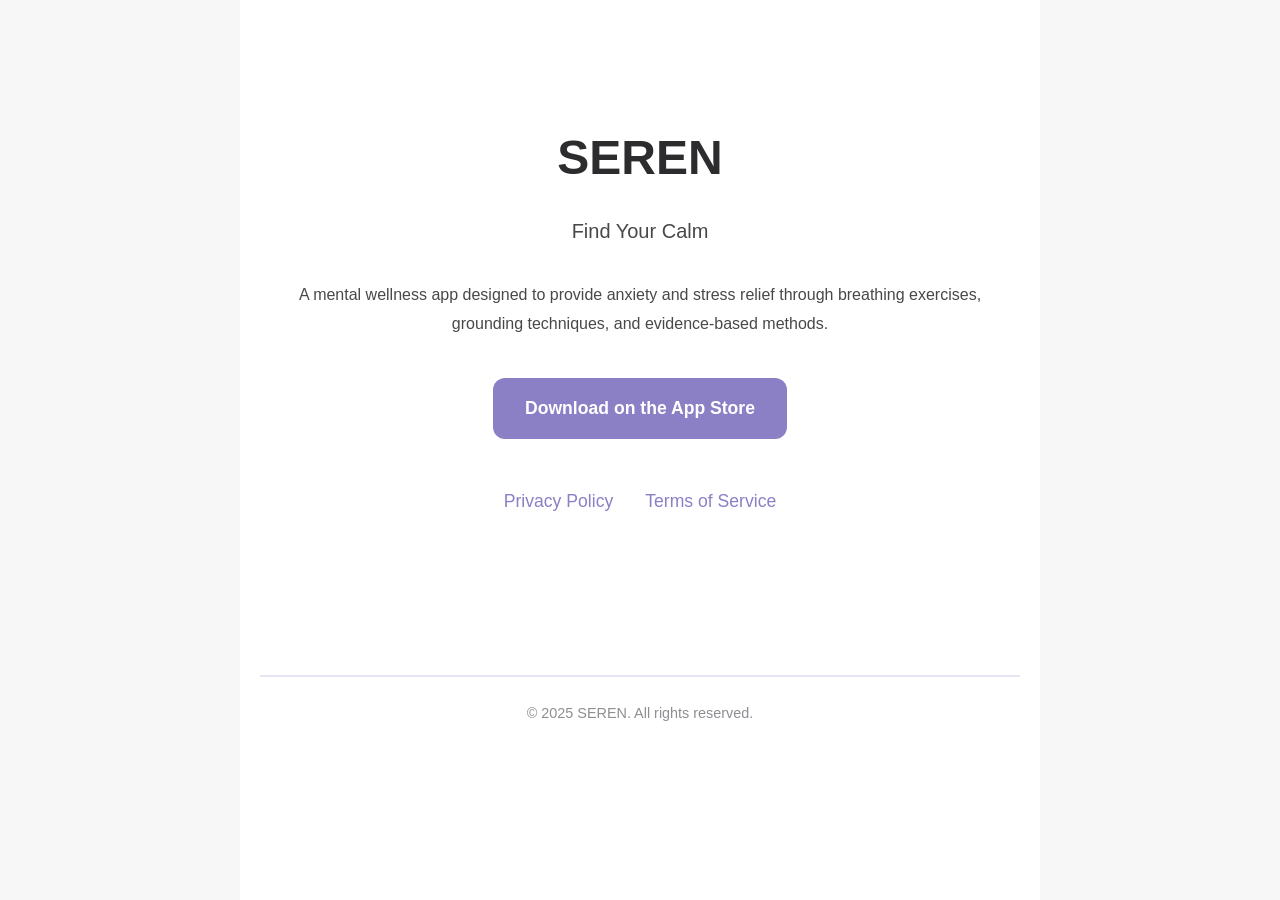
==== docs/index.html @ a89db605 "Update Privacy Policy and Terms of Service with comprehensive legal coverage - Added detailed CCPA a" ====
<!DOCTYPE html>
<html lang="en">
<head>
    <meta charset="UTF-8">
    <meta name="viewport" content="width=device-width, initial-scale=1.0">
    <title>SEREN - Find Your Calm</title>
    <link rel="stylesheet" href="style.css">
</head>
<body>
    <div class="container">
        <div class="hero">
            <h1>SEREN</h1>
            <p class="subtitle">Find Your Calm</p>
            <p>A mental wellness app designed to provide anxiety and stress relief through breathing exercises, grounding techniques, and evidence-based methods.</p>

            <div style="margin-top: 40px;">
                <a href="#" class="cta-button">Download on the App Store</a>
            </div>

            <div class="links">
                <a href="privacy.html">Privacy Policy</a>
                <a href="terms.html">Terms of Service</a>
            </div>
        </div>

        <footer style="margin-top: 80px;">
            <p>&copy; 2025 SEREN. All rights reserved.</p>
        </footer>
    </div>
</body>
</html>
---- docs/style.css ----
/* SEREN Legal Documents Stylesheet */

:root {
    --primary-purple: #8B7FC6;
    --light-purple: #E8E4F3;
    --text-dark: #2C2C2E;
    --text-medium: #48484A;
    --text-light: #8E8E93;
    --bg-white: #FFFFFF;
    --bg-light: #F7F7F7;
}

* {
    margin: 0;
    padding: 0;
    box-sizing: border-box;
}

body {
    font-family: -apple-system, BlinkMacSystemFont, 'Inter', 'Segoe UI', Roboto, sans-serif;
    line-height: 1.6;
    color: var(--text-medium);
    background-color: var(--bg-light);
}

.container {
    max-width: 800px;
    margin: 0 auto;
    padding: 40px 20px;
    background-color: var(--bg-white);
    min-height: 100vh;
}

header {
    text-align: center;
    margin-bottom: 48px;
    padding-bottom: 24px;
    border-bottom: 2px solid var(--light-purple);
}

header h1 {
    font-size: 2.5rem;
    font-weight: 700;
    color: var(--text-dark);
    margin-bottom: 8px;
}

.last-updated {
    font-size: 0.9rem;
    color: var(--text-light);
    font-style: italic;
}

main {
    margin-bottom: 48px;
}

section {
    margin-bottom: 32px;
}

h2 {
    font-size: 1.75rem;
    font-weight: 600;
    color: var(--text-dark);
    margin-top: 32px;
    margin-bottom: 16px;
}

h3 {
    font-size: 1.25rem;
    font-weight: 600;
    color: var(--text-dark);
    margin-top: 24px;
    margin-bottom: 12px;
}

p {
    margin-bottom: 16px;
    line-height: 1.8;
}

ul {
    margin-left: 24px;
    margin-bottom: 16px;
}

li {
    margin-bottom: 8px;
    line-height: 1.8;
}

strong {
    color: var(--text-dark);
    font-weight: 600;
}

a {
    color: var(--primary-purple);
    text-decoration: none;
    transition: opacity 0.2s ease;
}

a:hover {
    opacity: 0.7;
    text-decoration: underline;
}

.tagline {
    text-align: center;
    margin-top: 48px;
    padding: 24px;
    background-color: var(--light-purple);
    border-radius: 12px;
}

.tagline p {
    font-size: 1.1rem;
    color: var(--primary-purple);
    margin-bottom: 0;
}

footer {
    text-align: center;
    padding-top: 24px;
    border-top: 2px solid var(--light-purple);
    color: var(--text-light);
    font-size: 0.9rem;
}

/* Responsive Design */
@media (max-width: 768px) {
    .container {
        padding: 24px 16px;
    }

    header h1 {
        font-size: 2rem;
    }

    h2 {
        font-size: 1.5rem;
    }

    h3 {
        font-size: 1.1rem;
    }
}

/* Landing Page Specific Styles */
.hero {
    text-align: center;
    padding: 80px 20px;
}

.hero h1 {
    font-size: 3rem;
    color: var(--text-dark);
    margin-bottom: 16px;
}

.hero .subtitle {
    font-size: 1.25rem;
    color: var(--text-medium);
    margin-bottom: 32px;
}

.cta-button {
    display: inline-block;
    padding: 16px 32px;
    background-color: var(--primary-purple);
    color: white;
    border-radius: 12px;
    font-weight: 600;
    font-size: 1.1rem;
    transition: all 0.3s ease;
}

.cta-button:hover {
    background-color: #7A6FB5;
    transform: translateY(-2px);
    box-shadow: 0 4px 12px rgba(139, 127, 198, 0.3);
    text-decoration: none;
    opacity: 1;
}

.links {
    display: flex;
    justify-content: center;
    gap: 32px;
    margin-top: 48px;
}

.links a {
    font-size: 1.1rem;
}
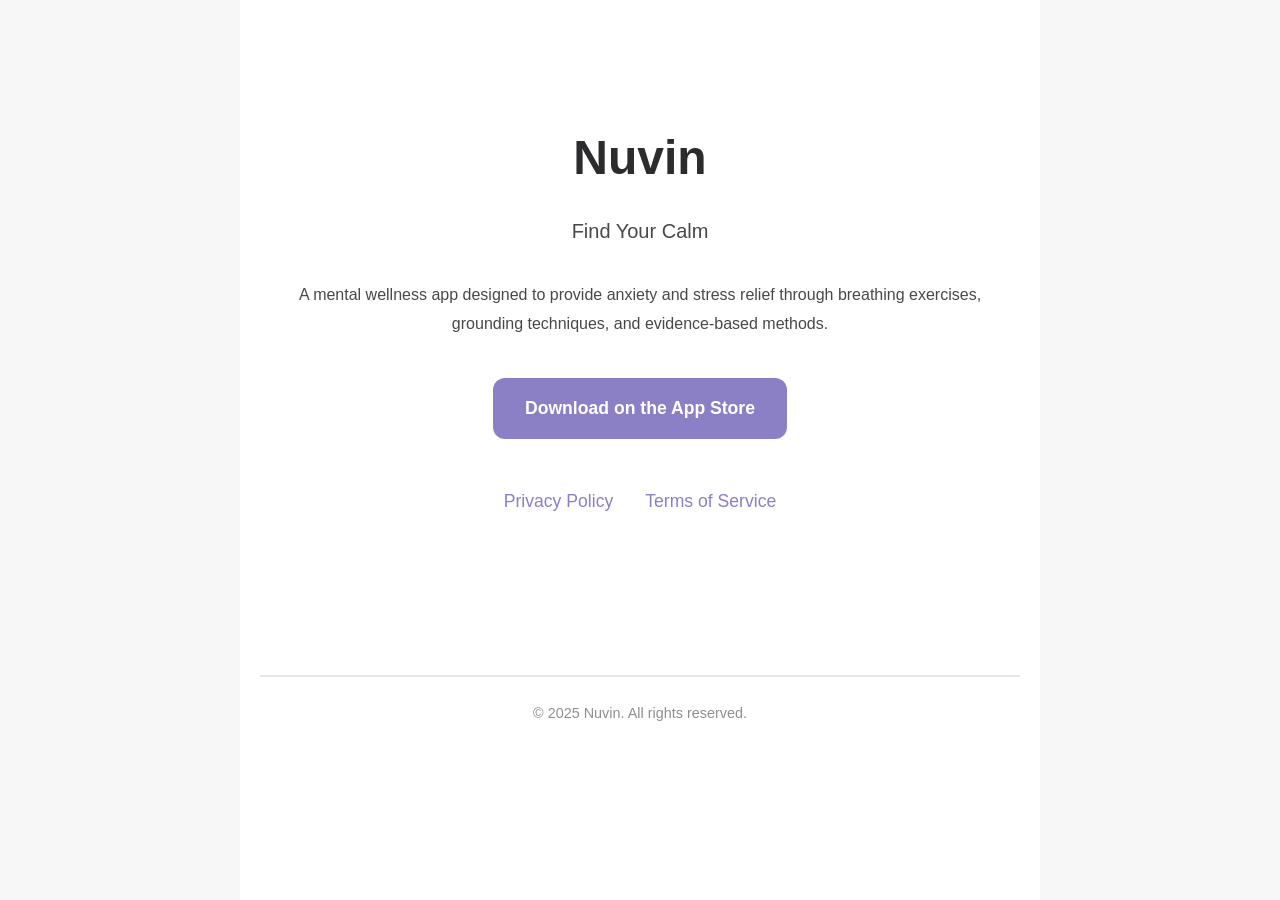
==== commit 63563275: "Version 1.2.0 - Critical pre-release fixes SECURITY: - Ensure Config.plist is properly ignored in gi" ====
--- a/docs/index.html
+++ b/docs/index.html
@@ -3,13 +3,13 @@
 <head>
     <meta charset="UTF-8">
     <meta name="viewport" content="width=device-width, initial-scale=1.0">
-    <title>SEREN - Find Your Calm</title>
+    <title>Nuvin - Find Your Calm</title>
     <link rel="stylesheet" href="style.css">
 </head>
 <body>
     <div class="container">
         <div class="hero">
-            <h1>SEREN</h1>
+            <h1>Nuvin</h1>
             <p class="subtitle">Find Your Calm</p>
             <p>A mental wellness app designed to provide anxiety and stress relief through breathing exercises, grounding techniques, and evidence-based methods.</p>
 
@@ -24,7 +24,7 @@
         </div>
 
         <footer style="margin-top: 80px;">
-            <p>&copy; 2025 SEREN. All rights reserved.</p>
+            <p>&copy; 2025 Nuvin. All rights reserved.</p>
         </footer>
     </div>
 </body>
--- a/docs/style.css
+++ b/docs/style.css
@@ -1,4 +1,4 @@
-/* SEREN Legal Documents Stylesheet */
+/* Nuvin Legal Documents Stylesheet */
 
 :root {
     --primary-purple: #8B7FC6;
